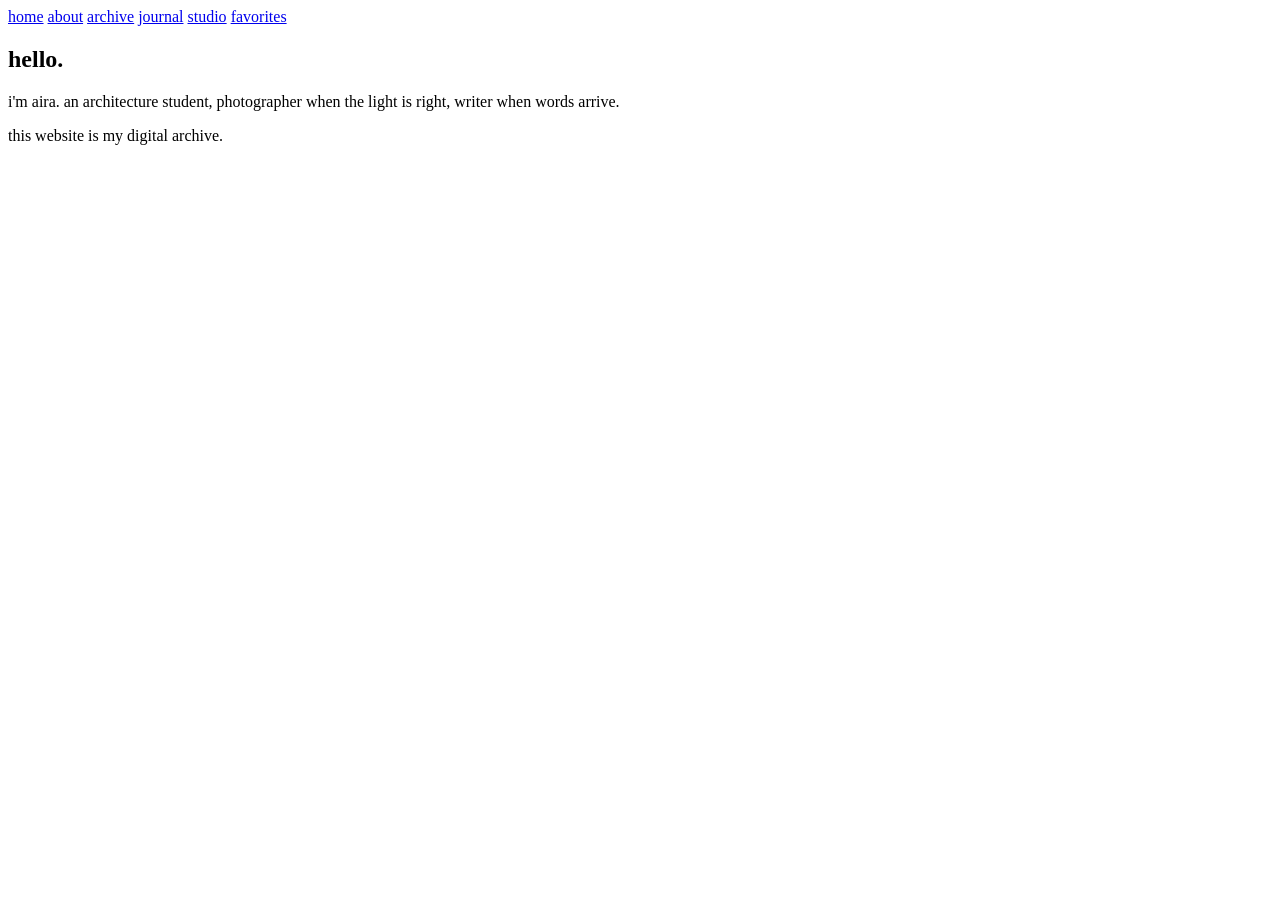
==== about.html @ 6ed9b46e "Create about.html" ====
<!DOCTYPE html>
<html>
<head>
<title>About</title>
<link rel="stylesheet" href="css/style.css">
</head>

<body>

<nav>
<a href="index.html">home</a>
<a href="about.html">about</a>
<a href="archive.html">archive</a>
<a href="journal.html">journal</a>
<a href="studio.html">studio</a>
<a href="favorites.html">favorites</a>
</nav>

<section class="page">

<h1>hello.</h1>

<p>
i'm aira.
an architecture student,
photographer when the light is right,
writer when words arrive.
</p>

<p>
this website is my digital archive.
</p>

</section>

<script src="js/script.js"></script>

</body>
</html>
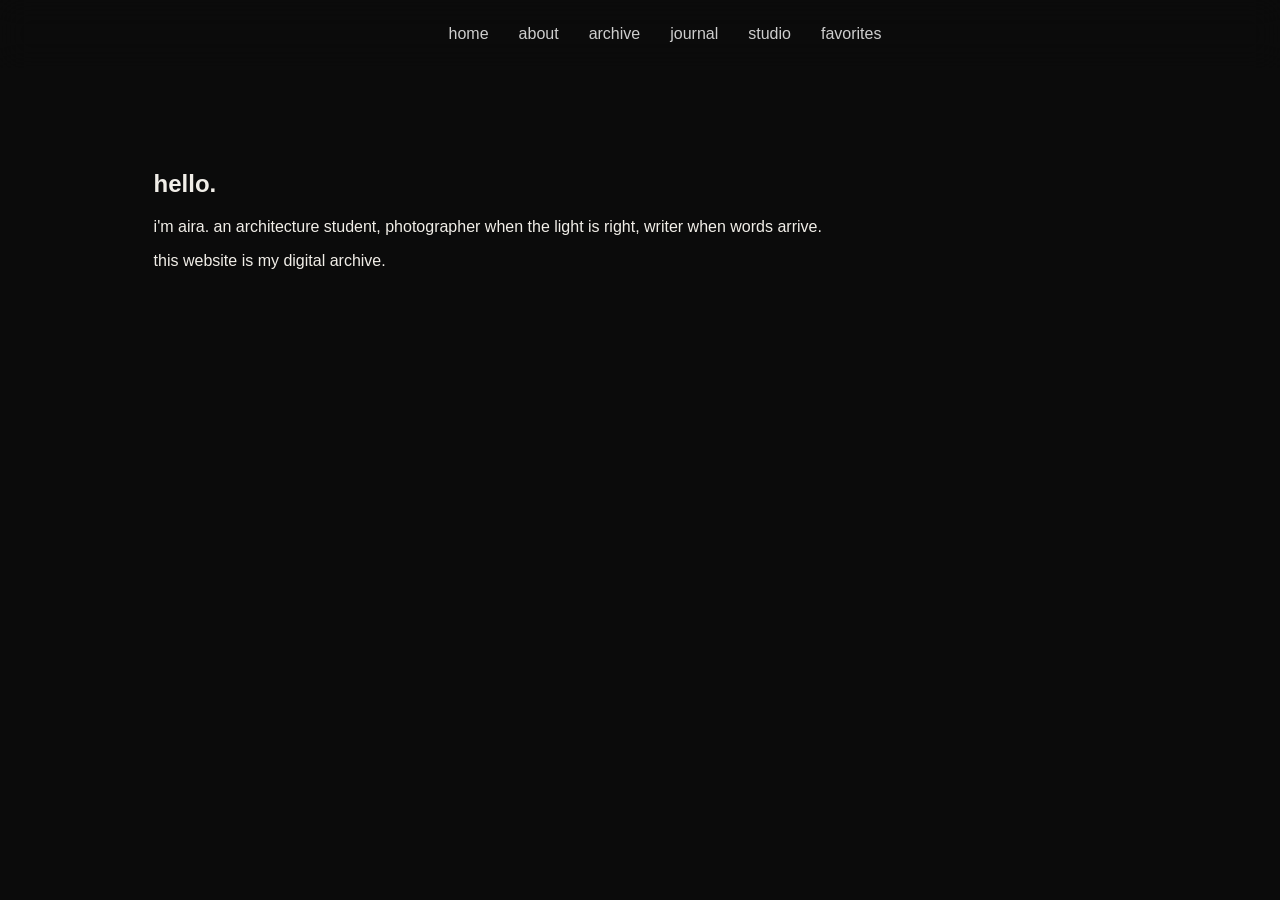
==== commit 34b49b04: "Update about.html" ====
--- a/about.html
+++ b/about.html
@@ -7,6 +7,9 @@
 
 <body>
 
+  <div class="grain"></div>
+  <div class="page-transition"></div>
+  
 <nav>
 <a href="index.html">home</a>
 <a href="about.html">about</a>
--- a/css/style.css
+++ b/css/style.css
@@ -0,0 +1,97 @@
+body{
+background:#0b0b0b;
+color:#f1eee8;
+font-family:Inter,sans-serif;
+margin:0;
+overflow-x:hidden;
+}
+
+nav{
+position:fixed;
+top:0;
+width:100%;
+display:flex;
+justify-content:center;
+gap:30px;
+padding:25px;
+backdrop-filter:blur(15px);
+z-index:999;
+}
+
+nav a{
+color:white;
+text-decoration:none;
+opacity:.8;
+}
+
+.hero{
+height:100vh;
+display:flex;
+flex-direction:column;
+justify-content:center;
+align-items:center;
+text-align:center;
+animation:fadeIn 2s;
+}
+
+.hero h1{
+font-size:7rem;
+font-family:'Cormorant Garamond',serif;
+}
+
+.enter-btn{
+color:white;
+text-decoration:none;
+margin-top:20px;
+border:1px solid white;
+padding:12px 20px;
+}
+
+.page{
+padding:150px 12%;
+}
+
+.gallery{
+display:grid;
+grid-template-columns:repeat(auto-fit,minmax(300px,1fr));
+gap:40px;
+}
+
+.polaroid{
+background:#181818;
+padding:12px;
+transform:rotate(-2deg);
+transition:.4s;
+}
+
+.polaroid:hover{
+transform:rotate(0deg) translateY(-10px);
+}
+
+.polaroid img{
+width:100%;
+height:400px;
+object-fit:cover;
+}
+
+.cursor-glow{
+width:300px;
+height:300px;
+border-radius:50%;
+position:fixed;
+pointer-events:none;
+background:rgba(255,255,255,.05);
+filter:blur(80px);
+z-index:-1;
+}
+
+@keyframes fadeIn{
+from{
+opacity:0;
+transform:translateY(20px);
+}
+to{
+opacity:1;
+transform:none;
+}
+}
